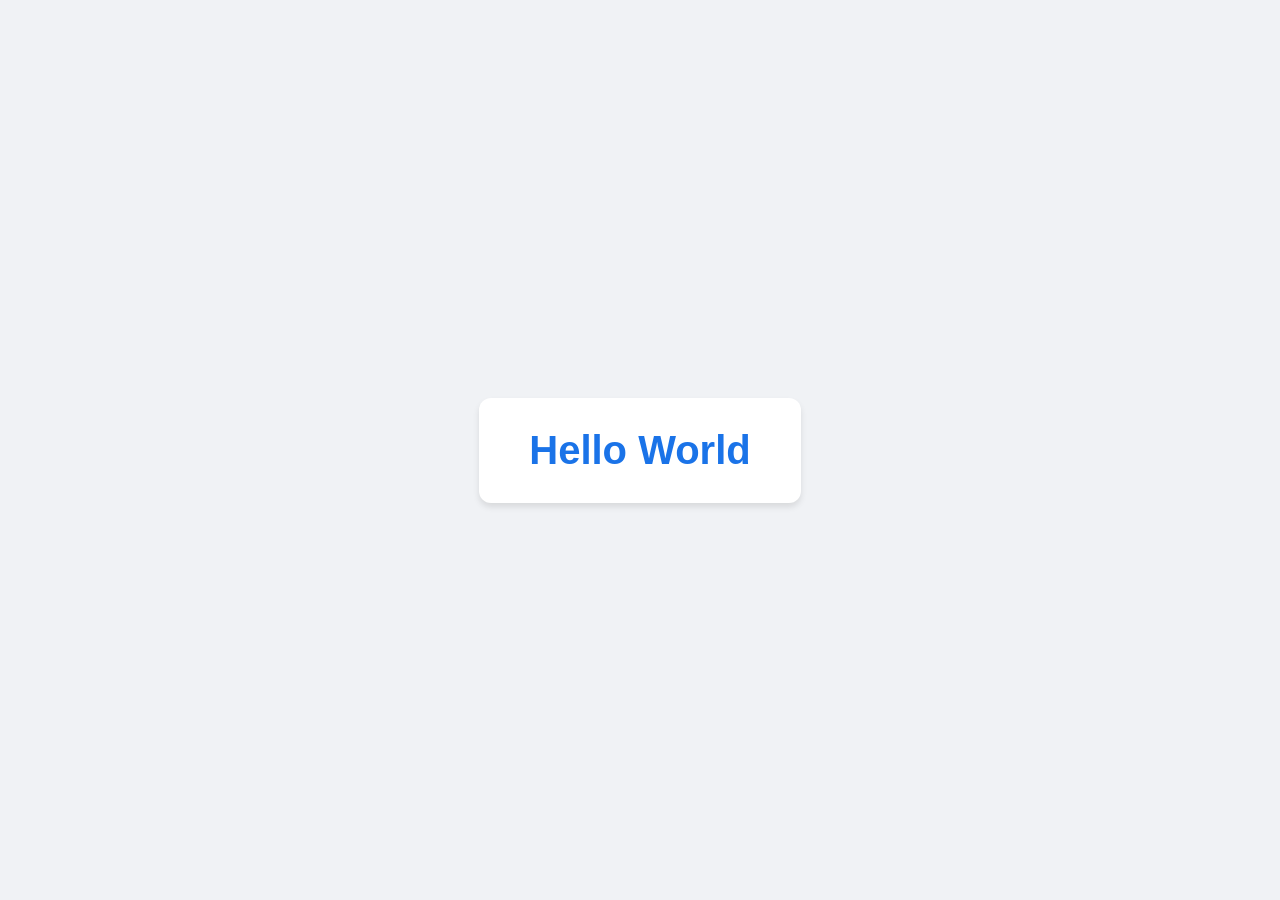
==== index.html @ 5e975dc2 "Add initial HTML structure with styling" ====
<!DOCTYPE html>
<html lang="vi">
<head>
    <meta charset="UTF-8">
    <meta name="viewport" content="width=device-width, initial-scale=1.0">
    <title>Hello World</title>
    <style>
        body {
            margin: 0;
            padding: 0;
            display: flex;
            justify-content: center;
            align-items: center;
            min-height: 100vh;
            background-color: #f0f2f5;
            font-family: -apple-system, BlinkMacSystemFont, "Segoe UI", Roboto, Helvetica, Arial, sans-serif;
        }
        .container {
            text-align: center;
            background-color: #ffffff;
            padding: 30px 50px;
            border-radius: 12px;
            box-shadow: 0 4px 6px rgba(0, 0, 0, 0.1);
        }
        h1 {
            color: #1a73e8;
            margin: 0;
            font-size: 2.5rem;
        }
    </style>
</head>
<body>
    <div class="container">
        <h1>Hello World</h1>
    </div>
</body>
</html>
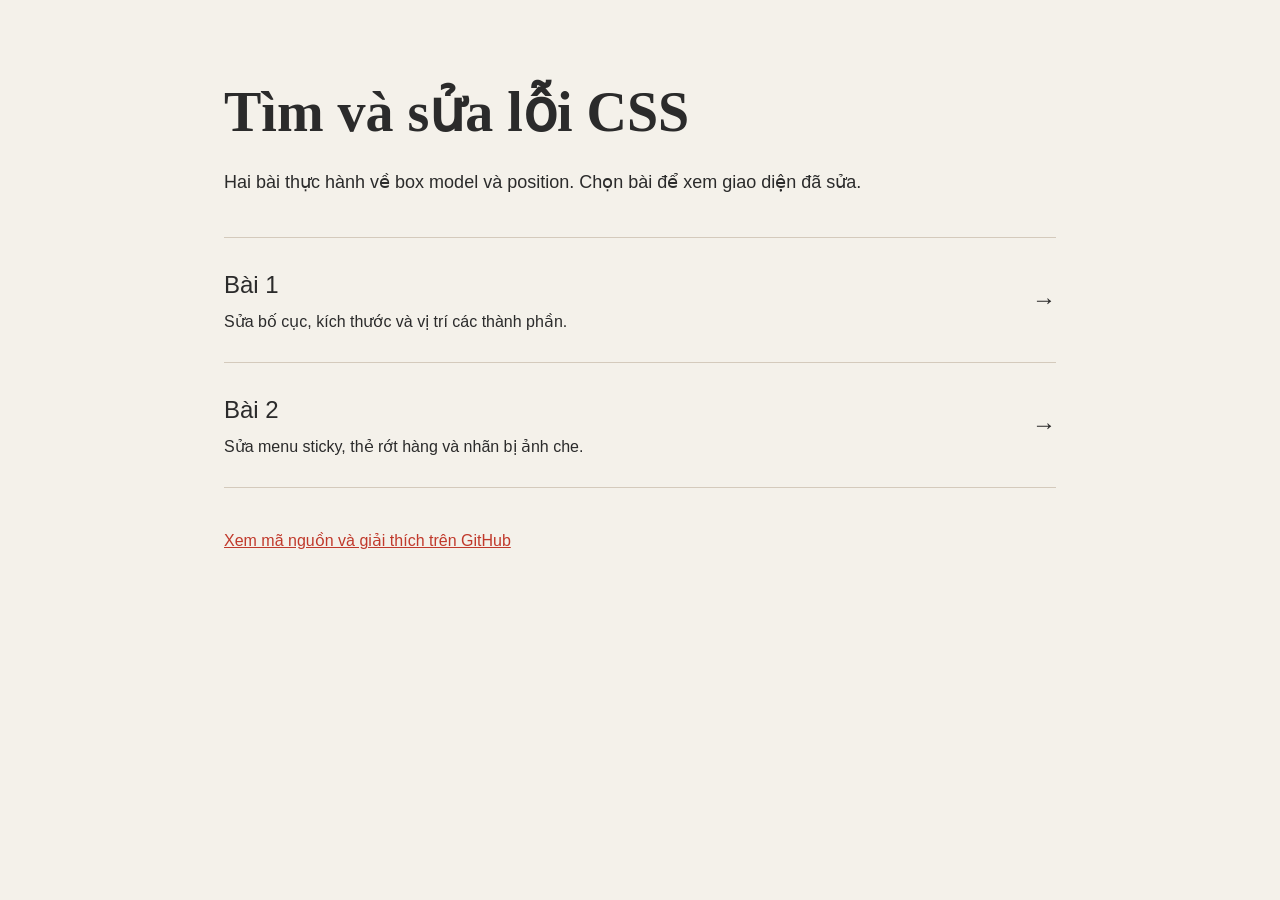
==== commit 658b9cdc: "Publish two corrected CSS exercises with a landing page" ====
--- a/index.html
+++ b/index.html
@@ -1,37 +1,35 @@
 <!DOCTYPE html>
 <html lang="vi">
 <head>
-    <meta charset="UTF-8">
-    <meta name="viewport" content="width=device-width, initial-scale=1.0">
-    <title>Hello World</title>
-    <style>
-        body {
-            margin: 0;
-            padding: 0;
-            display: flex;
-            justify-content: center;
-            align-items: center;
-            min-height: 100vh;
-            background-color: #f0f2f5;
-            font-family: -apple-system, BlinkMacSystemFont, "Segoe UI", Roboto, Helvetica, Arial, sans-serif;
-        }
-        .container {
-            text-align: center;
-            background-color: #ffffff;
-            padding: 30px 50px;
-            border-radius: 12px;
-            box-shadow: 0 4px 6px rgba(0, 0, 0, 0.1);
-        }
-        h1 {
-            color: #1a73e8;
-            margin: 0;
-            font-size: 2.5rem;
-        }
-    </style>
+<meta charset="UTF-8">
+<meta name="viewport" content="width=device-width, initial-scale=1.0">
+<title>Hai bài tìm và sửa lỗi CSS</title>
+<style>
+:root { --bg:#f4f1ea; --ink:#2b2b2b; --accent:#c0392b; --line:#d4cabc; }
+* { box-sizing:border-box; }
+body { margin:0; background:var(--bg); color:var(--ink); font-family:"Segoe UI",sans-serif; line-height:1.6; }
+main { max-width:880px; margin:0 auto; padding:80px 24px; }
+h1 { font-family:Georgia,serif; font-size:clamp(32px,6vw,56px); line-height:1.15; margin:0 0 24px; }
+p { margin:0 0 40px; font-size:18px; }
+nav { border-top:1px solid var(--line); }
+nav a { display:flex; align-items:center; justify-content:space-between; gap:24px; padding:28px 0; border-bottom:1px solid var(--line); color:inherit; text-decoration:none; font-size:24px; }
+nav a span { display:block; font-size:16px; margin-top:4px; }
+nav a:hover { color:var(--accent); }
+a:focus-visible { outline:3px solid var(--accent); outline-offset:6px; }
+footer { margin-top:40px; font-size:16px; }
+footer a { color:var(--accent); }
+@media(max-width:640px) { main { padding-top:48px; } nav a { font-size:22px; } }
+</style>
 </head>
 <body>
-    <div class="container">
-        <h1>Hello World</h1>
-    </div>
+<main>
+<h1>Tìm và sửa lỗi CSS</h1>
+<p>Hai bài thực hành về box model và position. Chọn bài để xem giao diện đã sửa.</p>
+<nav aria-label="Chọn bài tập">
+<a href="bai-1/"><div>Bài 1<span>Sửa bố cục, kích thước và vị trí các thành phần.</span></div><b aria-hidden="true">→</b></a>
+<a href="bai-2/"><div>Bài 2<span>Sửa menu sticky, thẻ rớt hàng và nhãn bị ảnh che.</span></div><b aria-hidden="true">→</b></a>
+</nav>
+<footer><a href="https://github.com/luunhatquang/nhatluuquang.github.io">Xem mã nguồn và giải thích trên GitHub</a></footer>
+</main>
 </body>
 </html>
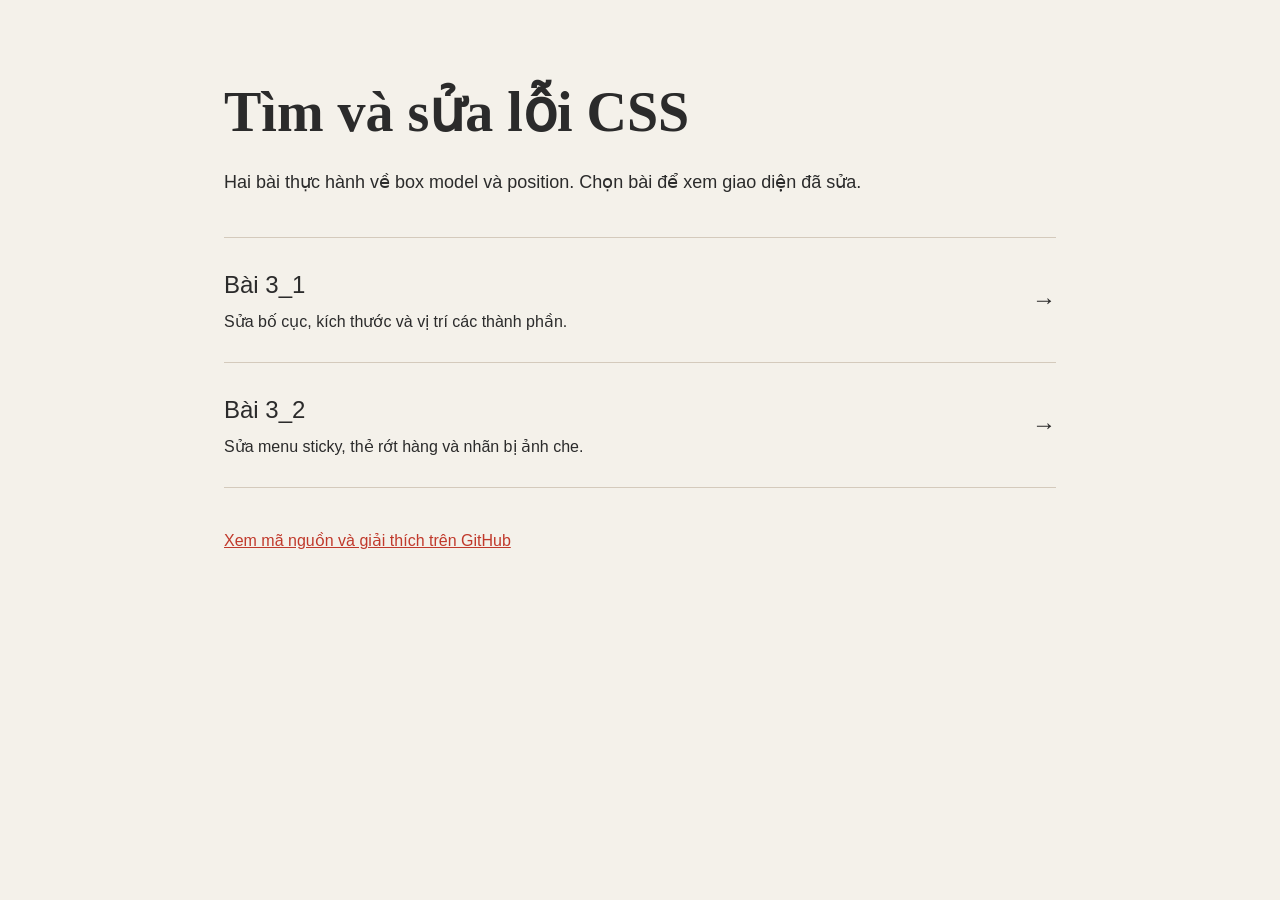
==== commit a451e444: "Rename exercises to Bai 3_1 and Bai 3_2" ====
--- a/index.html
+++ b/index.html
@@ -26,8 +26,8 @@
 <h1>Tìm và sửa lỗi CSS</h1>
 <p>Hai bài thực hành về box model và position. Chọn bài để xem giao diện đã sửa.</p>
 <nav aria-label="Chọn bài tập">
-<a href="bai-1/"><div>Bài 1<span>Sửa bố cục, kích thước và vị trí các thành phần.</span></div><b aria-hidden="true">→</b></a>
-<a href="bai-2/"><div>Bài 2<span>Sửa menu sticky, thẻ rớt hàng và nhãn bị ảnh che.</span></div><b aria-hidden="true">→</b></a>
+<a href="bai-3_1/"><div>Bài 3_1<span>Sửa bố cục, kích thước và vị trí các thành phần.</span></div><b aria-hidden="true">→</b></a>
+<a href="bai-3_2/"><div>Bài 3_2<span>Sửa menu sticky, thẻ rớt hàng và nhãn bị ảnh che.</span></div><b aria-hidden="true">→</b></a>
 </nav>
 <footer><a href="https://github.com/luunhatquang/nhatluuquang.github.io">Xem mã nguồn và giải thích trên GitHub</a></footer>
 </main>
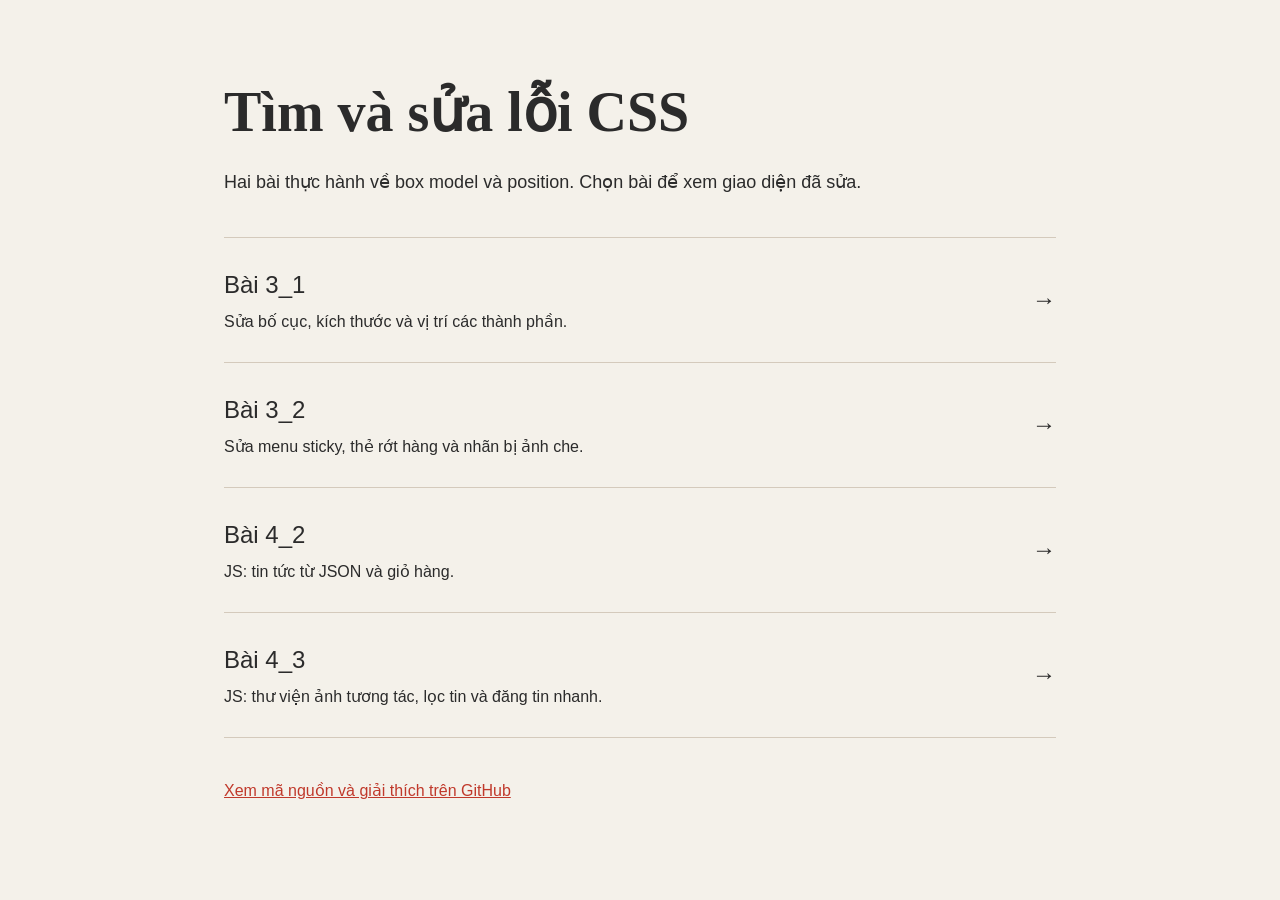
==== commit acd70930: "Add bai-4_2 and bai-4_3 JS exercises Co-Authored-By: Claude Sonnet 5.5 <noreply@anthropic.com>" ====
--- a/index.html
+++ b/index.html
@@ -28,6 +28,8 @@
 <nav aria-label="Chọn bài tập">
 <a href="bai-3_1/"><div>Bài 3_1<span>Sửa bố cục, kích thước và vị trí các thành phần.</span></div><b aria-hidden="true">→</b></a>
 <a href="bai-3_2/"><div>Bài 3_2<span>Sửa menu sticky, thẻ rớt hàng và nhãn bị ảnh che.</span></div><b aria-hidden="true">→</b></a>
+<a href="bai-4_2/"><div>Bài 4_2<span>JS: tin tức từ JSON và giỏ hàng.</span></div><b aria-hidden="true">→</b></a>
+<a href="bai-4_3/"><div>Bài 4_3<span>JS: thư viện ảnh tương tác, lọc tin và đăng tin nhanh.</span></div><b aria-hidden="true">→</b></a>
 </nav>
 <footer><a href="https://github.com/luunhatquang/nhatluuquang.github.io">Xem mã nguồn và giải thích trên GitHub</a></footer>
 </main>
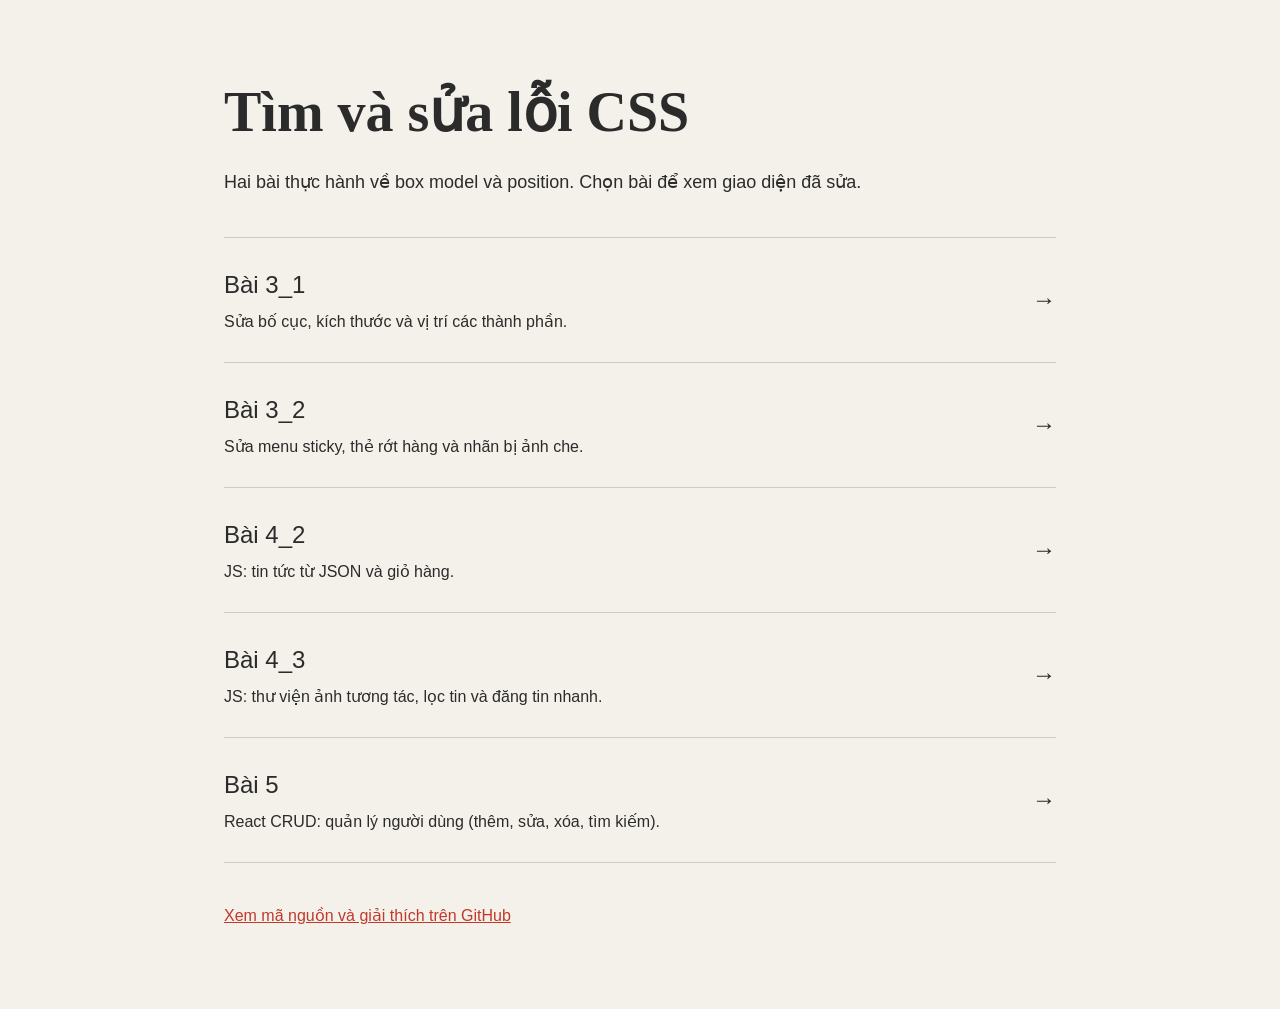
==== commit a328b08b: "Add bai-5 React CRUD user management and link from index Co-Authored-By: Claude Sonnet 5.5 <noreply@" ====
--- a/index.html
+++ b/index.html
@@ -30,6 +30,7 @@
 <a href="bai-3_2/"><div>Bài 3_2<span>Sửa menu sticky, thẻ rớt hàng và nhãn bị ảnh che.</span></div><b aria-hidden="true">→</b></a>
 <a href="bai-4_2/"><div>Bài 4_2<span>JS: tin tức từ JSON và giỏ hàng.</span></div><b aria-hidden="true">→</b></a>
 <a href="bai-4_3/"><div>Bài 4_3<span>JS: thư viện ảnh tương tác, lọc tin và đăng tin nhanh.</span></div><b aria-hidden="true">→</b></a>
+<a href="bai-5/"><div>Bài 5<span>React CRUD: quản lý người dùng (thêm, sửa, xóa, tìm kiếm).</span></div><b aria-hidden="true">→</b></a>
 </nav>
 <footer><a href="https://github.com/luunhatquang/nhatluuquang.github.io">Xem mã nguồn và giải thích trên GitHub</a></footer>
 </main>
